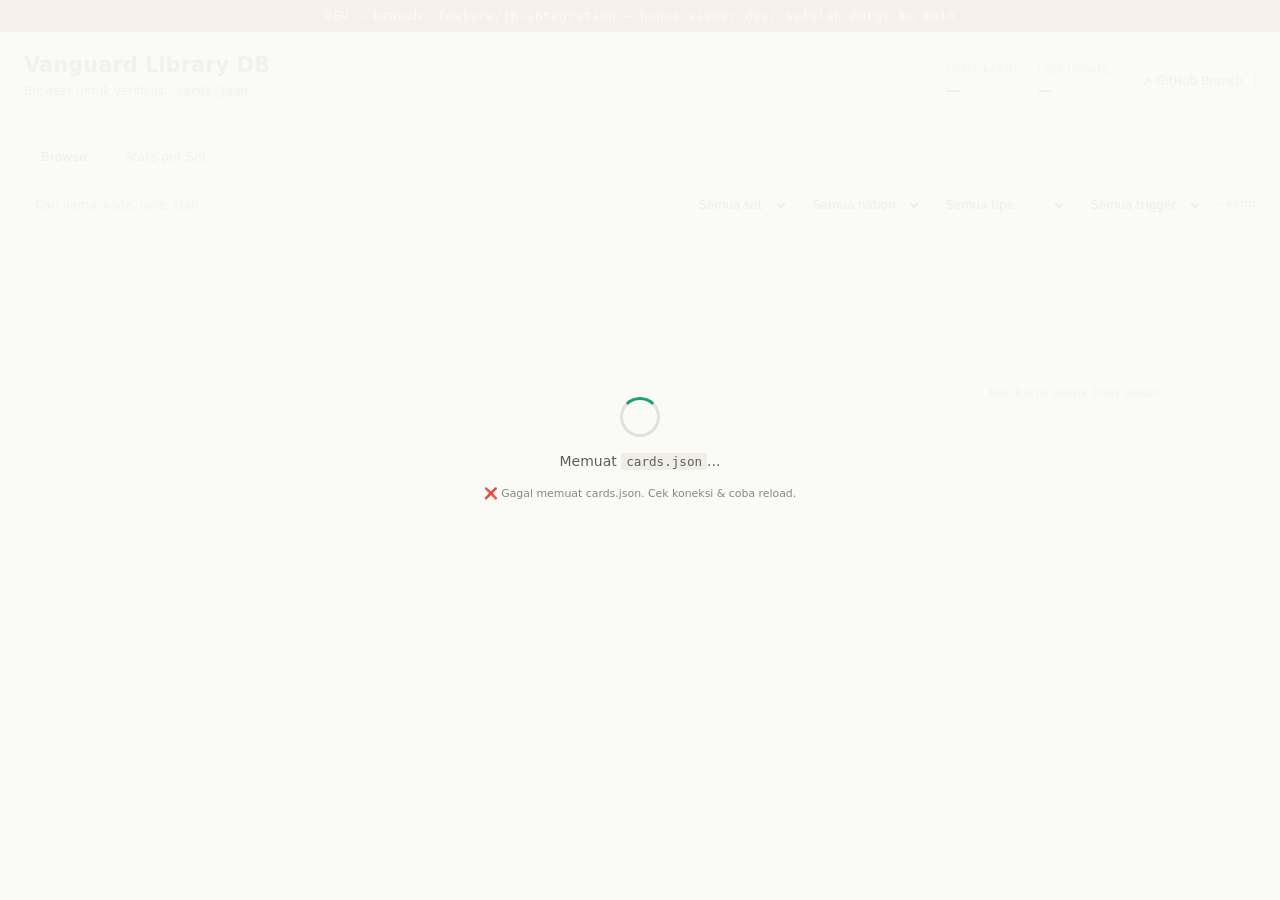
==== viewer_dev/index.html @ 998de42f "chore: add viewer_dev for feature/jp-integration branch preview Temporary viewer pointing to feature" ====
<!DOCTYPE html>
<html lang="id">
<head>
  <meta charset="UTF-8">
  <meta name="viewport" content="width=device-width, initial-scale=1.0">
  <title>[DEV] Vanguard Library DB Viewer — feature/jp-integration</title>
  <link rel="stylesheet" href="../viewer/viewer.css">
  <style>
    .dev-banner {
      background: #b45309;
      color: #fff;
      text-align: center;
      padding: 6px 12px;
      font-size: 13px;
      font-family: monospace;
      letter-spacing: 0.02em;
    }
  </style>
</head>
<body>

<div class="dev-banner">DEV — branch: feature/jp-integration — hapus viewer_dev/ setelah merge ke main</div>

<header class="topbar">
  <div class="topbar-inner">
    <div class="brand">
      <h1>Vanguard Library DB</h1>
      <p class="subtitle">Browser untuk verifikasi <code>cards.json</code></p>
    </div>
    <div class="db-info" id="dbInfo">
      <div class="db-info-row">
        <span class="db-info-label">Total kartu</span>
        <span class="db-info-value" id="totalCards">—</span>
      </div>
      <div class="db-info-row">
        <span class="db-info-label">Last update</span>
        <span class="db-info-value" id="lastUpdate">—</span>
      </div>
      <div class="db-info-row">
        <a href="https://github.com/nerif7/vanguard-library-db/tree/feature/jp-integration" target="_blank" rel="noopener" class="db-info-link">
          ↗ GitHub Branch
        </a>
      </div>
    </div>
  </div>
</header>

<main class="layout">

  <!-- TABS -->
  <div class="tabs" role="tablist">
    <button class="tab active" data-tab="browse" role="tab">Browse</button>
    <button class="tab" data-tab="stats" role="tab">Stats per Set</button>
  </div>

  <!-- ───────── BROWSE TAB ───────── -->
  <section class="tab-panel active" data-panel="browse">

    <div class="filter-bar">
      <input type="search" id="searchInput" placeholder="Cari nama, kode, race, clan...">

      <select id="setFilter">
        <option value="all">Semua set</option>
      </select>

      <select id="nationFilter">
        <option value="all">Semua nation</option>
      </select>

      <select id="unitTypeFilter">
        <option value="all">Semua tipe</option>
        <option value="Normal Unit">Normal Unit</option>
        <option value="G Unit">G Unit</option>
        <option value="Normal Order">Normal Order</option>
        <option value="Set Order">Set Order</option>
        <option value="Blitz Order">Blitz Order</option>
        <option value="Trigger Order">Trigger Order</option>
        <option value="Token">Token</option>
        <option value="Ride Deck Crest">Ride Deck Crest</option>
        <option value="Others">Others</option>
      </select>

      <select id="triggerFilter">
        <option value="all">Semua trigger</option>
        <option value="__none__">— Tidak ada</option>
        <option value="Critical">Critical</option>
        <option value="Draw">Draw</option>
        <option value="Heal">Heal</option>
        <option value="Front">Front</option>
        <option value="Over">Over</option>
        <option value="Sentinel">Sentinel</option>
      </select>

      <span class="result-count" id="resultCount">— kartu</span>
    </div>

    <div class="browse-layout">
      <!-- LIST -->
      <div class="card-list" id="cardList" tabindex="0">
        <!-- rows ditambah via JS -->
      </div>

      <!-- PREVIEW -->
      <aside class="card-preview" id="cardPreview">
        <div class="preview-empty">
          <p>Klik kartu untuk lihat detail.</p>
        </div>
      </aside>
    </div>

  </section>

  <!-- ───────── STATS TAB ───────── -->
  <section class="tab-panel" data-panel="stats">

    <div class="stats-info">
      <p>Total <strong id="statsTotal">—</strong> kartu dalam <strong id="statsSetCount">—</strong> set. Disortir berdasarkan setCode.</p>
    </div>

    <div class="stats-grid" id="statsGrid">
      <!-- cards ditambah via JS -->
    </div>

  </section>

</main>

<div class="loading" id="loading">
  <div class="loading-spinner"></div>
  <p>Memuat <code>cards.json</code>...</p>
  <p class="loading-hint" id="loadingHint">~10 MB, harap tunggu</p>
</div>

<script src="viewer.js"></script>
</body>
</html>
---- viewer/viewer.css ----
:root {
  --bg-primary:   #fafaf7;
  --bg-secondary: #ffffff;
  --bg-tertiary:  #f0eee6;
  --bg-info:      #e6f1fb;

  --text-primary:   #1f2933;
  --text-secondary: #5f5e5a;
  --text-tertiary:  #888780;

  --border:         rgba(0,0,0,0.10);
  --border-strong:  rgba(0,0,0,0.20);

  --accent:        #1d9e75;
  --accent-dark:   #0f6e56;
  --accent-bg:     rgba(29,158,117,0.10);

  --blue:        #378add;
  --blue-dark:   #185fa5;
  --blue-bg:     rgba(55,138,221,0.10);

  --purple:      #7f77dd;
  --purple-bg:   rgba(127,119,221,0.10);

  --pink-bg:     rgba(212,83,126,0.12);
  --pink-dark:   #993556;

  --amber-bg:    rgba(186,117,23,0.12);
  --amber-dark:  #854f0b;

  --gray-bg:     rgba(95,94,90,0.10);
  --gray-dark:   #444441;

  --radius-sm: 6px;
  --radius-md: 8px;
  --radius-lg: 12px;

  --font-sans: -apple-system, BlinkMacSystemFont, "Segoe UI", "Inter", system-ui, sans-serif;
  --font-mono: "JetBrains Mono", "SF Mono", Consolas, monospace;
}

@media (prefers-color-scheme: dark) {
  :root {
    --bg-primary:   #1a1a18;
    --bg-secondary: #232320;
    --bg-tertiary:  #2c2c2a;
    --bg-info:      #082040;

    --text-primary:   #ebeae3;
    --text-secondary: #b4b2a9;
    --text-tertiary:  #888780;

    --border:        rgba(255,255,255,0.10);
    --border-strong: rgba(255,255,255,0.20);
  }
}

* { box-sizing: border-box; margin: 0; padding: 0; }

html, body {
  font-family: var(--font-sans);
  font-size: 14px;
  color: var(--text-primary);
  background: var(--bg-primary);
  line-height: 1.5;
  min-height: 100vh;
}

code { font-family: var(--font-mono); font-size: 0.9em; background: var(--bg-tertiary); padding: 1px 5px; border-radius: 3px; }

/* ─────────────────────────────────────────────────────────
   TOP BAR
   ───────────────────────────────────────────────────────── */
.topbar {
  background: var(--bg-secondary);
  border-bottom: 1px solid var(--border);
  padding: 18px 24px;
}
.topbar-inner {
  max-width: 1400px;
  margin: 0 auto;
  display: flex;
  justify-content: space-between;
  align-items: flex-end;
  flex-wrap: wrap;
  gap: 20px;
}
.brand h1 { font-size: 1.5rem; font-weight: 600; color: var(--accent-dark); }
.brand .subtitle { color: var(--text-secondary); font-size: 0.85rem; margin-top: 2px; }
.brand code { font-size: 0.85rem; }

.db-info { display: flex; gap: 20px; align-items: center; flex-wrap: wrap; }
.db-info-row { display: flex; flex-direction: column; gap: 2px; }
.db-info-label { font-size: 0.7rem; color: var(--text-tertiary); text-transform: uppercase; letter-spacing: 0.05em; }
.db-info-value { font-size: 1rem; font-weight: 600; color: var(--text-primary); }
.db-info-link {
  font-size: 0.85rem;
  color: var(--blue-dark);
  text-decoration: none;
  padding: 6px 12px;
  border: 1px solid var(--border-strong);
  border-radius: var(--radius-sm);
  background: var(--bg-secondary);
}
.db-info-link:hover { background: var(--blue-bg); }

/* ─────────────────────────────────────────────────────────
   LAYOUT
   ───────────────────────────────────────────────────────── */
.layout {
  max-width: 1400px;
  margin: 0 auto;
  padding: 20px 24px 40px;
}

/* ─────────────────────────────────────────────────────────
   TABS
   ───────────────────────────────────────────────────────── */
.tabs {
  display: flex;
  gap: 4px;
  margin-bottom: 16px;
  border-bottom: 1px solid var(--border);
}
.tab {
  background: transparent;
  border: 1px solid transparent;
  border-bottom: none;
  padding: 8px 16px;
  font-size: 0.9rem;
  font-family: inherit;
  color: var(--text-secondary);
  cursor: pointer;
  border-radius: var(--radius-md) var(--radius-md) 0 0;
}
.tab:hover { background: var(--bg-tertiary); }
.tab.active {
  background: var(--bg-secondary);
  color: var(--text-primary);
  font-weight: 500;
  border-color: var(--border);
}

.tab-panel { display: none; }
.tab-panel.active { display: block; }

/* ─────────────────────────────────────────────────────────
   FILTER BAR
   ───────────────────────────────────────────────────────── */
.filter-bar {
  display: flex;
  gap: 8px;
  margin-bottom: 16px;
  flex-wrap: wrap;
  align-items: center;
}
.filter-bar input, .filter-bar select {
  background: var(--bg-secondary);
  border: 1px solid var(--border);
  border-radius: var(--radius-sm);
  padding: 7px 10px;
  font-size: 0.85rem;
  font-family: inherit;
  color: var(--text-primary);
}
.filter-bar input:focus, .filter-bar select:focus {
  outline: 2px solid var(--accent);
  outline-offset: -1px;
  border-color: transparent;
}
#searchInput { flex: 1 1 240px; min-width: 200px; }
.result-count {
  font-size: 0.8rem;
  color: var(--text-secondary);
  margin-left: auto;
  white-space: nowrap;
}

/* ─────────────────────────────────────────────────────────
   BROWSE LAYOUT (table + preview)
   ───────────────────────────────────────────────────────── */
.browse-layout {
  display: grid;
  grid-template-columns: 1fr 360px;
  gap: 16px;
  align-items: start;
}

@media (max-width: 900px) {
  .browse-layout { grid-template-columns: 1fr; }
}

.card-list {
  background: var(--bg-secondary);
  border: 1px solid var(--border);
  border-radius: var(--radius-md);
  max-height: calc(100vh - 280px);
  overflow-y: auto;
}

.card-row {
  display: grid;
  grid-template-columns: 110px 1fr auto;
  gap: 12px;
  padding: 9px 14px;
  border-bottom: 1px solid var(--border);
  cursor: pointer;
  align-items: center;
  transition: background 0.05s;
}
.card-row:last-child { border-bottom: none; }
.card-row:hover { background: var(--bg-tertiary); }
.card-row.selected { background: var(--accent-bg); border-left: 3px solid var(--accent); padding-left: 11px; }

.card-row-code {
  font-family: var(--font-mono);
  font-size: 0.78rem;
  font-weight: 600;
  color: var(--blue-dark);
}
.card-row-name {
  font-size: 0.88rem;
  font-weight: 500;
  color: var(--text-primary);
  overflow: hidden;
  text-overflow: ellipsis;
  white-space: nowrap;
}
.card-row-meta {
  font-size: 0.72rem;
  color: var(--text-tertiary);
  margin-top: 2px;
  overflow: hidden;
  text-overflow: ellipsis;
  white-space: nowrap;
}
.card-row-rarity {
  font-size: 0.72rem;
  font-weight: 600;
  color: var(--gray-dark);
  background: var(--gray-bg);
  padding: 2px 8px;
  border-radius: 999px;
}

/* ─────────────────────────────────────────────────────────
   CARD PREVIEW (right side)
   ───────────────────────────────────────────────────────── */
.card-preview {
  position: sticky;
  top: 16px;
  background: var(--bg-secondary);
  border: 1px solid var(--border);
  border-radius: var(--radius-md);
  padding: 16px;
  min-height: 300px;
}

.preview-empty {
  display: flex;
  align-items: center;
  justify-content: center;
  height: 280px;
  color: var(--text-tertiary);
  font-size: 0.9rem;
  text-align: center;
}

.preview-art {
  width: 100%;
  aspect-ratio: 2/3;
  background-color: var(--bg-tertiary);
  background-size: contain;
  background-position: center;
  background-repeat: no-repeat;
  border-radius: var(--radius-md);
  border: 1px solid var(--border);
  margin-bottom: 14px;
  display: flex;
  align-items: center;
  justify-content: center;
  text-align: center;
  padding: 14px;
  font-size: 0.8rem;
  color: var(--text-tertiary);
}

.preview-name { font-size: 1.05rem; font-weight: 600; margin-bottom: 4px; line-height: 1.3; }
.preview-code { font-family: var(--font-mono); font-size: 0.8rem; color: var(--blue-dark); margin-bottom: 12px; }

.preview-badges {
  display: flex;
  flex-wrap: wrap;
  gap: 5px;
  margin-bottom: 12px;
}
.badge {
  display: inline-flex;
  align-items: center;
  padding: 3px 9px;
  border-radius: 999px;
  font-size: 0.72rem;
  font-weight: 500;
  line-height: 1.2;
}
.badge-grade   { background: var(--purple-bg); color: var(--purple); }
.badge-trigger { background: var(--pink-bg);   color: var(--pink-dark); }
.badge-unit    { background: var(--blue-bg);   color: var(--blue-dark); }
.badge-nation  { background: var(--accent-bg); color: var(--accent-dark); }
.badge-clan    { background: var(--purple-bg); color: var(--purple); }
.badge-rarity  { background: var(--gray-bg);   color: var(--gray-dark); }
.badge-race    { background: var(--amber-bg);  color: var(--amber-dark); }

.preview-section { margin-bottom: 10px; }
.preview-section-label { font-size: 0.7rem; color: var(--text-tertiary); text-transform: uppercase; letter-spacing: 0.04em; margin-bottom: 3px; }
.preview-section-value { font-size: 0.85rem; color: var(--text-primary); word-break: break-word; }
.preview-section-value a { color: var(--blue-dark); text-decoration: none; font-family: var(--font-mono); font-size: 0.78rem; }
.preview-section-value a:hover { text-decoration: underline; }

/* ─────────────────────────────────────────────────────────
   STATS TAB
   ───────────────────────────────────────────────────────── */
.stats-info {
  background: var(--bg-secondary);
  border: 1px solid var(--border);
  border-radius: var(--radius-md);
  padding: 14px 18px;
  margin-bottom: 16px;
  color: var(--text-secondary);
  font-size: 0.9rem;
}

.stats-grid {
  display: grid;
  grid-template-columns: repeat(auto-fill, minmax(260px, 1fr));
  gap: 12px;
}

.stats-card {
  background: var(--bg-secondary);
  border: 1px solid var(--border);
  border-radius: var(--radius-md);
  padding: 14px;
}

.stats-card-head {
  display: flex;
  justify-content: space-between;
  align-items: baseline;
  margin-bottom: 8px;
}

.stats-card-set {
  font-family: var(--font-mono);
  font-size: 0.95rem;
  font-weight: 600;
  color: var(--blue-dark);
}

.stats-card-count {
  font-size: 0.85rem;
  color: var(--text-secondary);
}
.stats-card-count strong { color: var(--accent-dark); font-size: 1rem; }

.stats-coverage {
  display: grid;
  grid-template-columns: repeat(2, 1fr);
  gap: 6px;
  margin-top: 8px;
}
.stats-coverage-item { font-size: 0.72rem; display: flex; justify-content: space-between; }
.stats-coverage-label { color: var(--text-tertiary); }
.stats-coverage-value { font-weight: 500; color: var(--text-primary); }
.stats-coverage-value.warn { color: var(--amber-dark); }
.stats-coverage-value.full { color: var(--accent-dark); }

/* ─────────────────────────────────────────────────────────
   LOADING
   ───────────────────────────────────────────────────────── */
.loading {
  position: fixed;
  inset: 0;
  background: rgba(250,250,247,0.95);
  display: flex;
  flex-direction: column;
  align-items: center;
  justify-content: center;
  z-index: 100;
  gap: 14px;
  color: var(--text-secondary);
}
@media (prefers-color-scheme: dark) {
  .loading { background: rgba(26,26,24,0.95); }
}
.loading.hidden { display: none; }
.loading-spinner {
  width: 40px;
  height: 40px;
  border: 3px solid var(--border);
  border-top-color: var(--accent);
  border-radius: 50%;
  animation: spin 0.9s linear infinite;
}
.loading-hint { font-size: 0.78rem; color: var(--text-tertiary); }
@keyframes spin { to { transform: rotate(360deg); } }
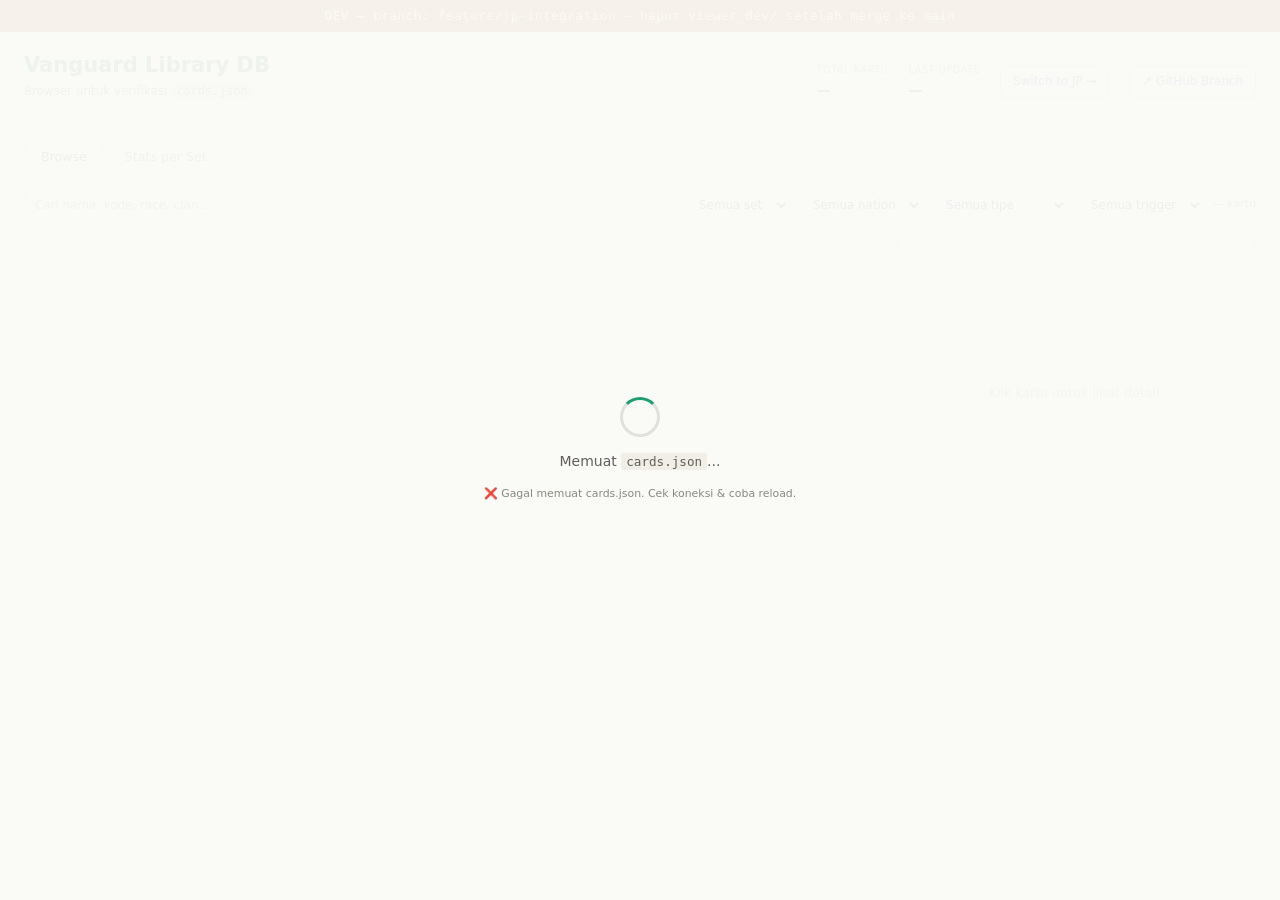
==== commit f078be8b: "chore: add Switch to JP link in EN dev viewer" ====
--- a/viewer_dev/index.html
+++ b/viewer_dev/index.html
@@ -35,6 +35,9 @@
       <div class="db-info-row">
         <span class="db-info-label">Last update</span>
         <span class="db-info-value" id="lastUpdate">—</span>
+      </div>
+      <div class="db-info-row">
+        <a href="index_jp.html" class="db-info-link">Switch to JP →</a>
       </div>
       <div class="db-info-row">
         <a href="https://github.com/nerif7/vanguard-library-db/tree/feature/jp-integration" target="_blank" rel="noopener" class="db-info-link">
